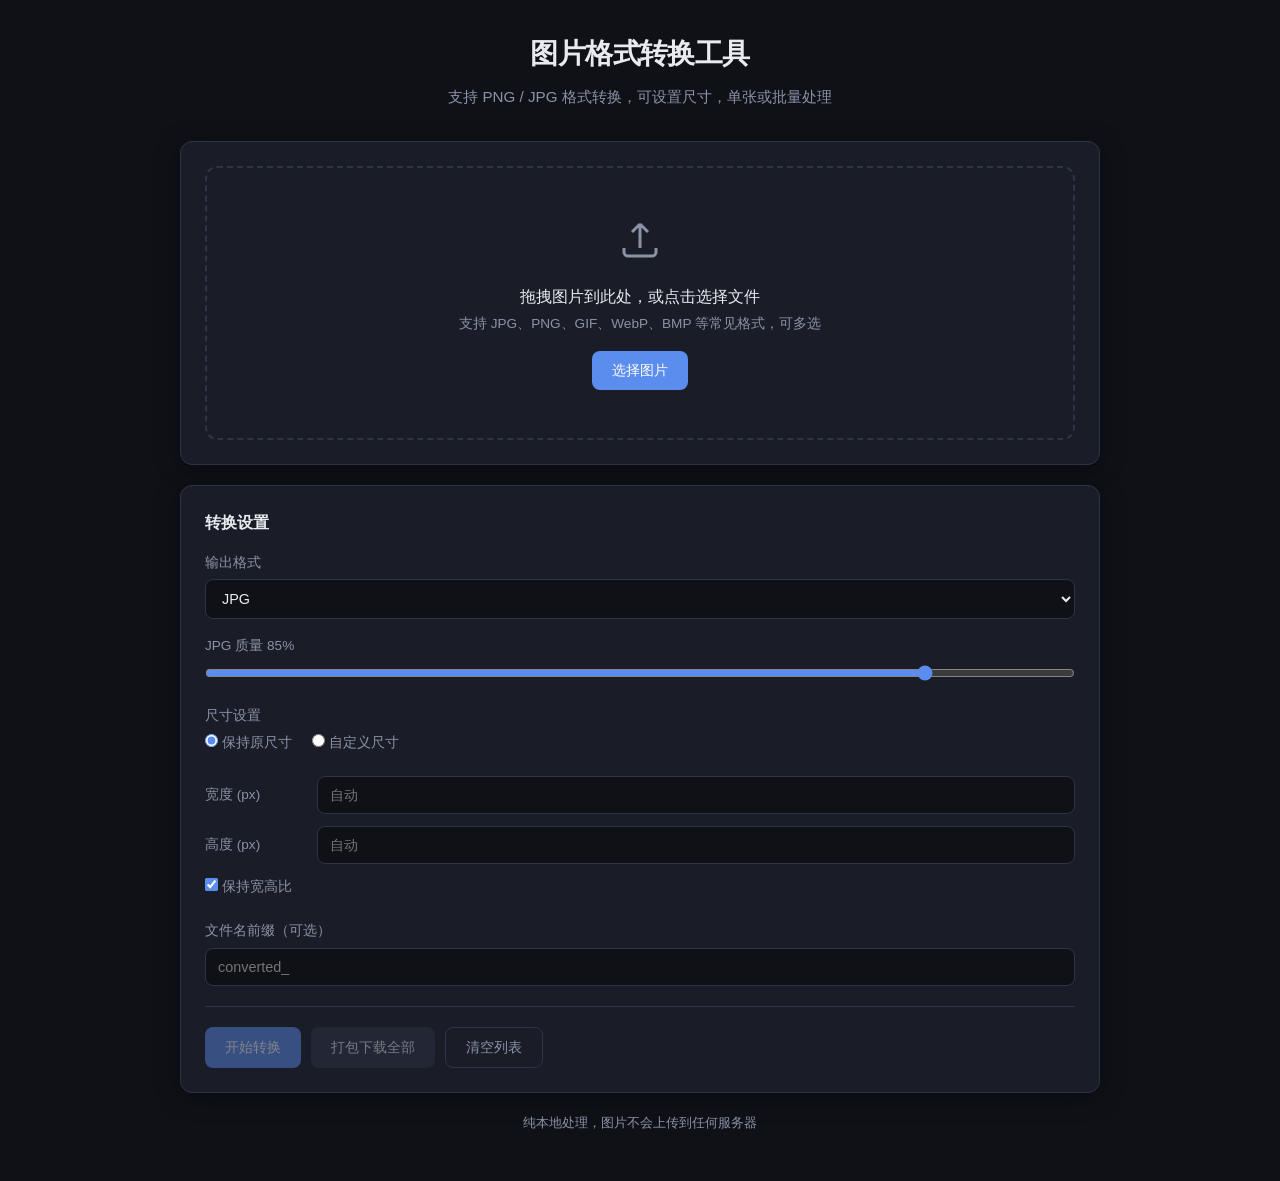
==== index.html @ 6d784222 "首次提交" ====
<!DOCTYPE html>
<html lang="zh-CN">
<head>
  <meta charset="UTF-8">
  <meta name="viewport" content="width=device-width, initial-scale=1.0">
  <title>图片格式转换工具</title>
  <link rel="stylesheet" href="css/style.css">
</head>
<body>
  <div class="app">
    <header class="header">
      <h1>图片格式转换工具</h1>
      <p class="subtitle">支持 PNG / JPG 格式转换，可设置尺寸，单张或批量处理</p>
    </header>

    <main class="main">
      <!-- 上传区域 -->
      <section class="card upload-section">
        <div id="dropZone" class="drop-zone">
          <div class="drop-zone-inner">
            <svg class="upload-icon" viewBox="0 0 24 24" fill="none" stroke="currentColor" stroke-width="1.5">
              <path d="M12 16V4m0 0L8 8m4-4l4 4M4 16v2a2 2 0 002 2h12a2 2 0 002-2v-2"/>
            </svg>
            <p class="drop-text">拖拽图片到此处，或点击选择文件</p>
            <p class="drop-hint">支持 JPG、PNG、GIF、WebP、BMP 等常见格式，可多选</p>
            <input type="file" id="fileInput" accept="image/*" multiple hidden>
            <button type="button" id="selectBtn" class="btn btn-primary">选择图片</button>
          </div>
        </div>
      </section>

      <!-- 转换设置 -->
      <section class="card settings-section">
        <h2 class="card-title">转换设置</h2>
        <div class="settings-grid">
          <div class="form-group">
            <label for="outputFormat">输出格式</label>
            <select id="outputFormat">
              <option value="image/png">PNG</option>
              <option value="image/jpeg" selected>JPG</option>
            </select>
          </div>

          <div class="form-group" id="qualityGroup">
            <label for="quality">JPG 质量 <span id="qualityValue">85</span>%</label>
            <input type="range" id="quality" min="10" max="100" value="85">
          </div>

          <div class="form-group">
            <label>尺寸设置</label>
            <div class="size-mode">
              <label class="radio-label">
                <input type="radio" name="sizeMode" value="original" checked>
                <span>保持原尺寸</span>
              </label>
              <label class="radio-label">
                <input type="radio" name="sizeMode" value="custom">
                <span>自定义尺寸</span>
              </label>
            </div>
          </div>

          <div class="form-group size-inputs" id="sizeInputs" hidden>
            <div class="size-row">
              <label for="targetWidth">宽度 (px)</label>
              <input type="number" id="targetWidth" min="1" max="10000" placeholder="自动">
            </div>
            <div class="size-row">
              <label for="targetHeight">高度 (px)</label>
              <input type="number" id="targetHeight" min="1" max="10000" placeholder="自动">
            </div>
            <label class="checkbox-label">
              <input type="checkbox" id="keepAspectRatio" checked>
              <span>保持宽高比</span>
            </label>
          </div>

          <div class="form-group">
            <label for="namePrefix">文件名前缀（可选）</label>
            <input type="text" id="namePrefix" placeholder="converted_">
          </div>
        </div>

        <div class="action-bar">
          <button type="button" id="convertBtn" class="btn btn-primary" disabled>开始转换</button>
          <button type="button" id="downloadAllBtn" class="btn btn-secondary" disabled>打包下载全部</button>
          <button type="button" id="clearBtn" class="btn btn-ghost">清空列表</button>
        </div>
      </section>

      <!-- 文件列表 -->
      <section class="card list-section" id="listSection" hidden>
        <div class="list-header">
          <h2 class="card-title">待转换列表 <span id="fileCount" class="badge">0</span></h2>
        </div>
        <div id="fileList" class="file-list"></div>
      </section>

      <!-- 转换结果 -->
      <section class="card result-section" id="resultSection" hidden>
        <div class="list-header">
          <h2 class="card-title">转换结果 <span id="resultCount" class="badge success">0</span></h2>
        </div>
        <div id="resultList" class="file-list"></div>
      </section>
    </main>

    <footer class="footer">
      <p>纯本地处理，图片不会上传到任何服务器</p>
    </footer>
  </div>

  <script src="js/zip.js"></script>
  <script src="js/app.js"></script>
</body>
</html>
---- css/style.css ----
*,
*::before,
*::after {
  box-sizing: border-box;
  margin: 0;
  padding: 0;
}

:root {
  --bg: #0f1117;
  --surface: #1a1d27;
  --surface-hover: #22263a;
  --border: #2d3348;
  --text: #e8eaef;
  --text-muted: #8b92a8;
  --primary: #5b8def;
  --primary-hover: #4a7de0;
  --success: #34d399;
  --danger: #f87171;
  --radius: 12px;
  --shadow: 0 4px 24px rgba(0, 0, 0, 0.35);
}

body {
  font-family: -apple-system, BlinkMacSystemFont, "Segoe UI", "PingFang SC", "Microsoft YaHei", sans-serif;
  background: var(--bg);
  color: var(--text);
  min-height: 100vh;
  line-height: 1.6;
}

.app {
  max-width: 960px;
  margin: 0 auto;
  padding: 32px 20px 48px;
}

.header {
  text-align: center;
  margin-bottom: 32px;
}

.header h1 {
  font-size: 1.75rem;
  font-weight: 700;
  letter-spacing: -0.02em;
}

.subtitle {
  color: var(--text-muted);
  margin-top: 8px;
  font-size: 0.95rem;
}

.card {
  background: var(--surface);
  border: 1px solid var(--border);
  border-radius: var(--radius);
  padding: 24px;
  margin-bottom: 20px;
  box-shadow: var(--shadow);
}

.card-title {
  font-size: 1rem;
  font-weight: 600;
  margin-bottom: 16px;
}

/* 上传区 */
.drop-zone {
  border: 2px dashed var(--border);
  border-radius: var(--radius);
  padding: 48px 24px;
  text-align: center;
  transition: border-color 0.2s, background 0.2s;
  cursor: pointer;
}

.drop-zone:hover,
.drop-zone.drag-over {
  border-color: var(--primary);
  background: rgba(91, 141, 239, 0.06);
}

.upload-icon {
  width: 48px;
  height: 48px;
  color: var(--text-muted);
  margin-bottom: 12px;
}

.drop-text {
  font-size: 1rem;
  margin-bottom: 4px;
}

.drop-hint {
  color: var(--text-muted);
  font-size: 0.85rem;
  margin-bottom: 16px;
}

/* 按钮 */
.btn {
  display: inline-flex;
  align-items: center;
  justify-content: center;
  padding: 10px 20px;
  border: none;
  border-radius: 8px;
  font-size: 0.9rem;
  font-weight: 500;
  cursor: pointer;
  transition: background 0.15s, opacity 0.15s;
}

.btn:disabled {
  opacity: 0.45;
  cursor: not-allowed;
}

.btn-primary {
  background: var(--primary);
  color: #fff;
}

.btn-primary:hover:not(:disabled) {
  background: var(--primary-hover);
}

.btn-secondary {
  background: var(--border);
  color: var(--text);
}

.btn-secondary:hover:not(:disabled) {
  background: #3a4160;
}

.btn-ghost {
  background: transparent;
  color: var(--text-muted);
  border: 1px solid var(--border);
}

.btn-ghost:hover {
  background: var(--surface-hover);
  color: var(--text);
}

.btn-sm {
  padding: 6px 12px;
  font-size: 0.8rem;
}

/* 设置区 */
.settings-grid {
  display: grid;
  gap: 16px;
}

.form-group label {
  display: block;
  font-size: 0.85rem;
  color: var(--text-muted);
  margin-bottom: 6px;
}

.form-group select,
.form-group input[type="text"],
.form-group input[type="number"] {
  width: 100%;
  padding: 10px 12px;
  background: var(--bg);
  border: 1px solid var(--border);
  border-radius: 8px;
  color: var(--text);
  font-size: 0.9rem;
}

.form-group select:focus,
.form-group input:focus {
  outline: none;
  border-color: var(--primary);
}

.form-group input[type="range"] {
  width: 100%;
  accent-color: var(--primary);
}

.size-mode {
  display: flex;
  gap: 20px;
  flex-wrap: wrap;
}

.radio-label,
.checkbox-label {
  display: inline-flex;
  align-items: center;
  gap: 6px;
  font-size: 0.9rem;
  color: var(--text);
  cursor: pointer;
}

.radio-label input,
.checkbox-label input {
  accent-color: var(--primary);
}

.size-inputs {
  display: grid;
  gap: 12px;
}

.size-row {
  display: grid;
  grid-template-columns: 100px 1fr;
  align-items: center;
  gap: 12px;
}

.size-row label {
  margin-bottom: 0;
}

.action-bar {
  display: flex;
  flex-wrap: wrap;
  gap: 10px;
  margin-top: 20px;
  padding-top: 20px;
  border-top: 1px solid var(--border);
}

/* 文件列表 */
.list-header {
  display: flex;
  align-items: center;
  justify-content: space-between;
  margin-bottom: 12px;
}

.list-header .card-title {
  margin-bottom: 0;
}

.badge {
  display: inline-block;
  background: var(--border);
  color: var(--text-muted);
  font-size: 0.75rem;
  padding: 2px 8px;
  border-radius: 999px;
  margin-left: 8px;
  font-weight: 500;
}

.badge.success {
  background: rgba(52, 211, 153, 0.15);
  color: var(--success);
}

.file-list {
  display: grid;
  gap: 10px;
}

.file-item {
  display: flex;
  align-items: center;
  gap: 14px;
  padding: 12px;
  background: var(--bg);
  border: 1px solid var(--border);
  border-radius: 8px;
}

.file-item .thumb {
  width: 56px;
  height: 56px;
  object-fit: cover;
  border-radius: 6px;
  flex-shrink: 0;
  background: var(--surface);
}

.file-info {
  flex: 1;
  min-width: 0;
}

.file-name {
  font-size: 0.9rem;
  font-weight: 500;
  white-space: nowrap;
  overflow: hidden;
  text-overflow: ellipsis;
}

.file-meta {
  font-size: 0.78rem;
  color: var(--text-muted);
  margin-top: 2px;
}

.file-status {
  font-size: 0.78rem;
  padding: 3px 8px;
  border-radius: 4px;
  flex-shrink: 0;
}

.file-status.pending {
  background: rgba(139, 146, 168, 0.15);
  color: var(--text-muted);
}

.file-status.processing {
  background: rgba(91, 141, 239, 0.15);
  color: var(--primary);
}

.file-status.done {
  background: rgba(52, 211, 153, 0.15);
  color: var(--success);
}

.file-status.error {
  background: rgba(248, 113, 113, 0.15);
  color: var(--danger);
}

.file-actions {
  display: flex;
  gap: 6px;
  flex-shrink: 0;
}

.footer {
  text-align: center;
  color: var(--text-muted);
  font-size: 0.8rem;
  margin-top: 16px;
}

@media (max-width: 600px) {
  .app {
    padding: 20px 14px 36px;
  }

  .file-item {
    flex-wrap: wrap;
  }

  .file-actions {
    width: 100%;
    justify-content: flex-end;
  }

  .action-bar {
    flex-direction: column;
  }

  .action-bar .btn {
    width: 100%;
  }
}
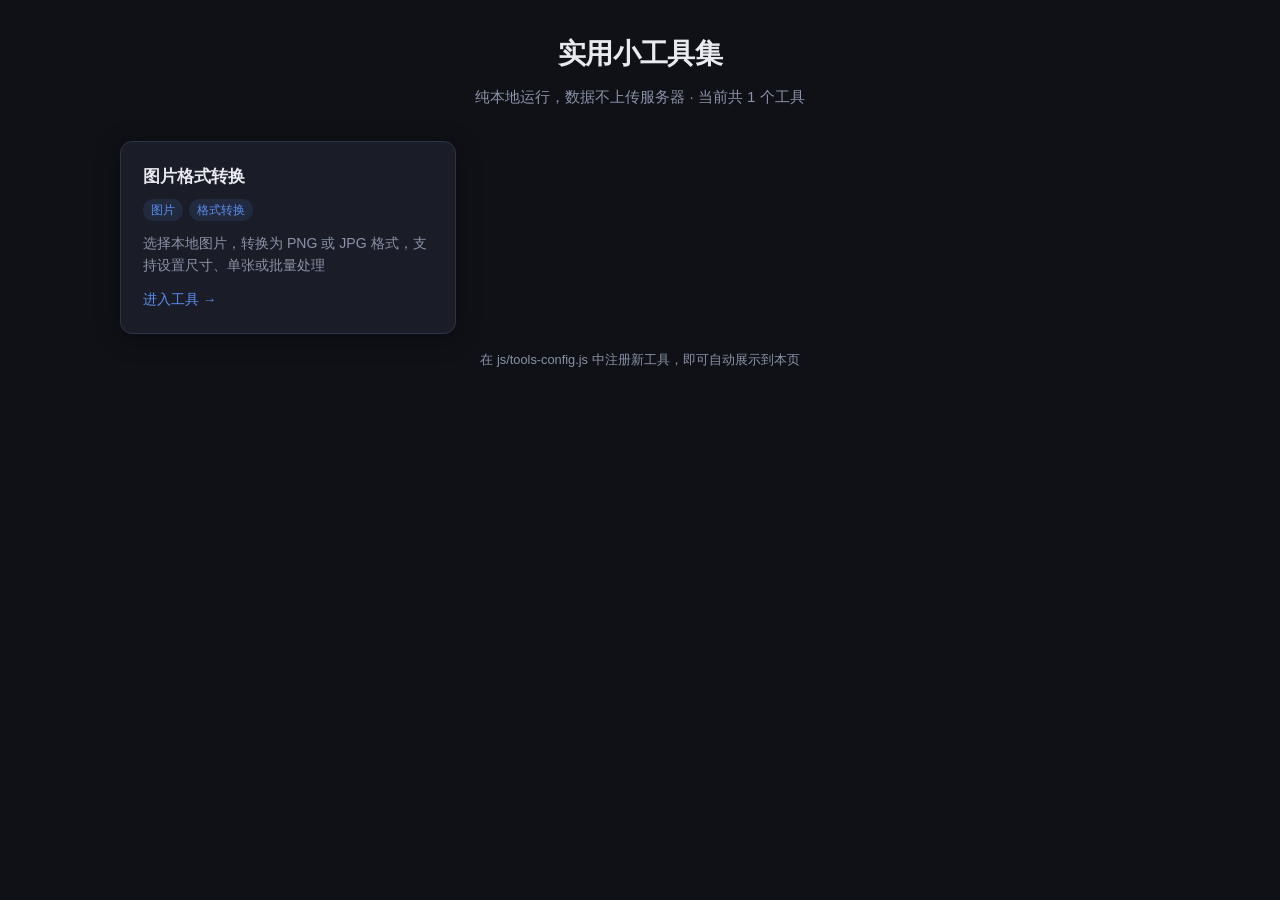
==== commit 252e3c85: "优化小工具，改为列表页罗列，统一入口" ====
--- a/index.html
+++ b/index.html
@@ -3,114 +3,27 @@
 <head>
   <meta charset="UTF-8">
   <meta name="viewport" content="width=device-width, initial-scale=1.0">
-  <title>图片格式转换工具</title>
-  <link rel="stylesheet" href="css/style.css">
+  <title>实用小工具集</title>
+  <link rel="stylesheet" href="css/common.css">
+  <link rel="stylesheet" href="css/home.css">
 </head>
 <body>
-  <div class="app">
+  <div class="app app-home">
     <header class="header">
-      <h1>图片格式转换工具</h1>
-      <p class="subtitle">支持 PNG / JPG 格式转换，可设置尺寸，单张或批量处理</p>
+      <h1>实用小工具集</h1>
+      <p class="subtitle">纯本地运行，数据不上传服务器 · 当前共 <span id="toolCount">0</span></p>
     </header>
 
-    <main class="main">
-      <!-- 上传区域 -->
-      <section class="card upload-section">
-        <div id="dropZone" class="drop-zone">
-          <div class="drop-zone-inner">
-            <svg class="upload-icon" viewBox="0 0 24 24" fill="none" stroke="currentColor" stroke-width="1.5">
-              <path d="M12 16V4m0 0L8 8m4-4l4 4M4 16v2a2 2 0 002 2h12a2 2 0 002-2v-2"/>
-            </svg>
-            <p class="drop-text">拖拽图片到此处，或点击选择文件</p>
-            <p class="drop-hint">支持 JPG、PNG、GIF、WebP、BMP 等常见格式，可多选</p>
-            <input type="file" id="fileInput" accept="image/*" multiple hidden>
-            <button type="button" id="selectBtn" class="btn btn-primary">选择图片</button>
-          </div>
-        </div>
-      </section>
-
-      <!-- 转换设置 -->
-      <section class="card settings-section">
-        <h2 class="card-title">转换设置</h2>
-        <div class="settings-grid">
-          <div class="form-group">
-            <label for="outputFormat">输出格式</label>
-            <select id="outputFormat">
-              <option value="image/png">PNG</option>
-              <option value="image/jpeg" selected>JPG</option>
-            </select>
-          </div>
-
-          <div class="form-group" id="qualityGroup">
-            <label for="quality">JPG 质量 <span id="qualityValue">85</span>%</label>
-            <input type="range" id="quality" min="10" max="100" value="85">
-          </div>
-
-          <div class="form-group">
-            <label>尺寸设置</label>
-            <div class="size-mode">
-              <label class="radio-label">
-                <input type="radio" name="sizeMode" value="original" checked>
-                <span>保持原尺寸</span>
-              </label>
-              <label class="radio-label">
-                <input type="radio" name="sizeMode" value="custom">
-                <span>自定义尺寸</span>
-              </label>
-            </div>
-          </div>
-
-          <div class="form-group size-inputs" id="sizeInputs" hidden>
-            <div class="size-row">
-              <label for="targetWidth">宽度 (px)</label>
-              <input type="number" id="targetWidth" min="1" max="10000" placeholder="自动">
-            </div>
-            <div class="size-row">
-              <label for="targetHeight">高度 (px)</label>
-              <input type="number" id="targetHeight" min="1" max="10000" placeholder="自动">
-            </div>
-            <label class="checkbox-label">
-              <input type="checkbox" id="keepAspectRatio" checked>
-              <span>保持宽高比</span>
-            </label>
-          </div>
-
-          <div class="form-group">
-            <label for="namePrefix">文件名前缀（可选）</label>
-            <input type="text" id="namePrefix" placeholder="converted_">
-          </div>
-        </div>
-
-        <div class="action-bar">
-          <button type="button" id="convertBtn" class="btn btn-primary" disabled>开始转换</button>
-          <button type="button" id="downloadAllBtn" class="btn btn-secondary" disabled>打包下载全部</button>
-          <button type="button" id="clearBtn" class="btn btn-ghost">清空列表</button>
-        </div>
-      </section>
-
-      <!-- 文件列表 -->
-      <section class="card list-section" id="listSection" hidden>
-        <div class="list-header">
-          <h2 class="card-title">待转换列表 <span id="fileCount" class="badge">0</span></h2>
-        </div>
-        <div id="fileList" class="file-list"></div>
-      </section>
-
-      <!-- 转换结果 -->
-      <section class="card result-section" id="resultSection" hidden>
-        <div class="list-header">
-          <h2 class="card-title">转换结果 <span id="resultCount" class="badge success">0</span></h2>
-        </div>
-        <div id="resultList" class="file-list"></div>
-      </section>
+    <main>
+      <section id="toolGrid" class="tool-grid"></section>
     </main>
 
     <footer class="footer">
-      <p>纯本地处理，图片不会上传到任何服务器</p>
+      <p>在 js/tools-config.js 中注册新工具，即可自动展示到本页</p>
     </footer>
   </div>
 
-  <script src="js/zip.js"></script>
-  <script src="js/app.js"></script>
+  <script src="js/tools-config.js"></script>
+  <script src="js/home.js"></script>
 </body>
 </html>
--- a/css/common.css
+++ b/css/common.css
@@ -0,0 +1,170 @@
+*,
+*::before,
+*::after {
+  box-sizing: border-box;
+  margin: 0;
+  padding: 0;
+}
+
+:root {
+  --bg: #0f1117;
+  --surface: #1a1d27;
+  --surface-hover: #22263a;
+  --border: #2d3348;
+  --text: #e8eaef;
+  --text-muted: #8b92a8;
+  --primary: #5b8def;
+  --primary-hover: #4a7de0;
+  --success: #34d399;
+  --danger: #f87171;
+  --radius: 12px;
+  --shadow: 0 4px 24px rgba(0, 0, 0, 0.35);
+}
+
+body {
+  font-family: -apple-system, BlinkMacSystemFont, "Segoe UI", "PingFang SC", "Microsoft YaHei", sans-serif;
+  background: var(--bg);
+  color: var(--text);
+  min-height: 100vh;
+  line-height: 1.6;
+}
+
+.app {
+  max-width: 960px;
+  margin: 0 auto;
+  padding: 32px 20px 48px;
+}
+
+.app-home {
+  max-width: 1080px;
+}
+
+.top-nav {
+  margin-bottom: 20px;
+}
+
+.back-link {
+  display: inline-flex;
+  align-items: center;
+  color: var(--text-muted);
+  text-decoration: none;
+  font-size: 0.9rem;
+  transition: color 0.15s;
+}
+
+.back-link:hover {
+  color: var(--primary);
+}
+
+.header {
+  text-align: center;
+  margin-bottom: 32px;
+}
+
+.header h1 {
+  font-size: 1.75rem;
+  font-weight: 700;
+  letter-spacing: -0.02em;
+}
+
+.subtitle {
+  color: var(--text-muted);
+  margin-top: 8px;
+  font-size: 0.95rem;
+}
+
+.card {
+  background: var(--surface);
+  border: 1px solid var(--border);
+  border-radius: var(--radius);
+  padding: 24px;
+  margin-bottom: 20px;
+  box-shadow: var(--shadow);
+}
+
+.card-title {
+  font-size: 1rem;
+  font-weight: 600;
+  margin-bottom: 16px;
+}
+
+.btn {
+  display: inline-flex;
+  align-items: center;
+  justify-content: center;
+  padding: 10px 20px;
+  border: none;
+  border-radius: 8px;
+  font-size: 0.9rem;
+  font-weight: 500;
+  cursor: pointer;
+  transition: background 0.15s, opacity 0.15s;
+}
+
+.btn:disabled {
+  opacity: 0.45;
+  cursor: not-allowed;
+}
+
+.btn-primary {
+  background: var(--primary);
+  color: #fff;
+}
+
+.btn-primary:hover:not(:disabled) {
+  background: var(--primary-hover);
+}
+
+.btn-secondary {
+  background: var(--border);
+  color: var(--text);
+}
+
+.btn-secondary:hover:not(:disabled) {
+  background: #3a4160;
+}
+
+.btn-ghost {
+  background: transparent;
+  color: var(--text-muted);
+  border: 1px solid var(--border);
+}
+
+.btn-ghost:hover {
+  background: var(--surface-hover);
+  color: var(--text);
+}
+
+.btn-sm {
+  padding: 6px 12px;
+  font-size: 0.8rem;
+}
+
+.badge {
+  display: inline-block;
+  background: var(--border);
+  color: var(--text-muted);
+  font-size: 0.75rem;
+  padding: 2px 8px;
+  border-radius: 999px;
+  margin-left: 8px;
+  font-weight: 500;
+}
+
+.badge.success {
+  background: rgba(52, 211, 153, 0.15);
+  color: var(--success);
+}
+
+.footer {
+  text-align: center;
+  color: var(--text-muted);
+  font-size: 0.8rem;
+  margin-top: 16px;
+}
+
+@media (max-width: 600px) {
+  .app {
+    padding: 20px 14px 36px;
+  }
+}
--- a/css/home.css
+++ b/css/home.css
@@ -0,0 +1,74 @@
+.tool-grid {
+  display: grid;
+  grid-template-columns: repeat(auto-fill, minmax(280px, 1fr));
+  gap: 16px;
+}
+
+.tool-card {
+  display: flex;
+  flex-direction: column;
+  gap: 12px;
+  padding: 22px;
+  background: var(--surface);
+  border: 1px solid var(--border);
+  border-radius: var(--radius);
+  text-decoration: none;
+  color: inherit;
+  box-shadow: var(--shadow);
+  transition: border-color 0.2s, transform 0.15s, background 0.15s;
+}
+
+.tool-card:hover {
+  border-color: var(--primary);
+  background: var(--surface-hover);
+  transform: translateY(-2px);
+}
+
+.tool-card-head {
+  display: flex;
+  flex-direction: column;
+  gap: 8px;
+}
+
+.tool-name {
+  font-size: 1.05rem;
+  font-weight: 600;
+  color: var(--text);
+}
+
+.tool-tags {
+  display: flex;
+  flex-wrap: wrap;
+  gap: 6px;
+}
+
+.tool-tag {
+  font-size: 0.72rem;
+  padding: 2px 8px;
+  border-radius: 999px;
+  background: rgba(91, 141, 239, 0.12);
+  color: var(--primary);
+}
+
+.tool-desc {
+  flex: 1;
+  font-size: 0.88rem;
+  color: var(--text-muted);
+  line-height: 1.55;
+}
+
+.tool-link {
+  font-size: 0.85rem;
+  color: var(--primary);
+  font-weight: 500;
+}
+
+.empty-tip {
+  grid-column: 1 / -1;
+  text-align: center;
+  padding: 48px 20px;
+  color: var(--text-muted);
+  background: var(--surface);
+  border: 1px dashed var(--border);
+  border-radius: var(--radius);
+}
